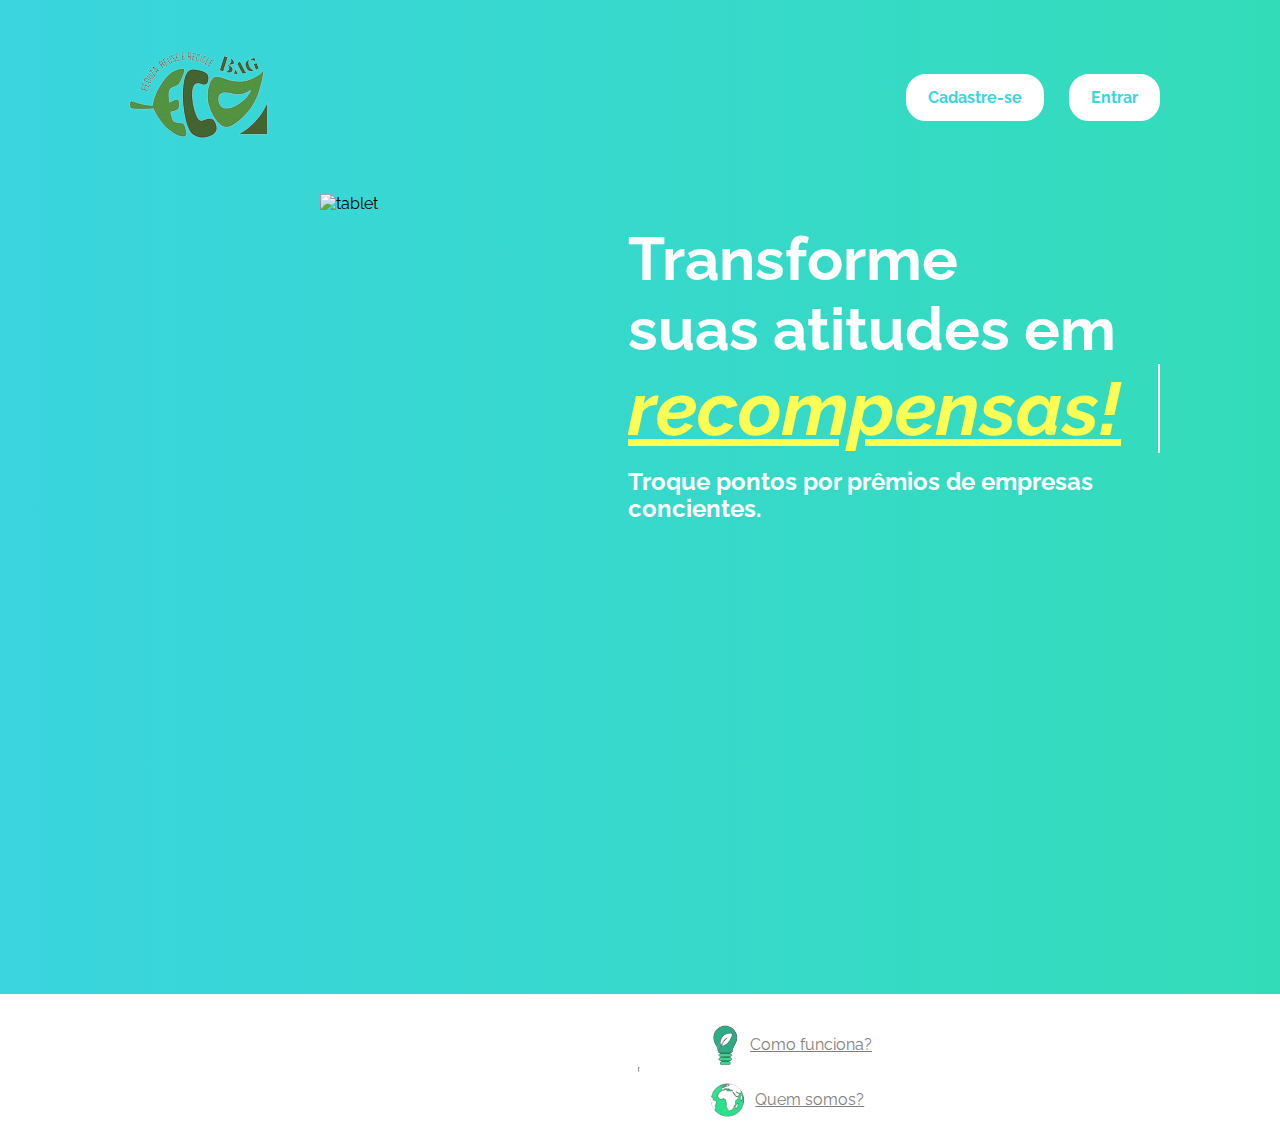
==== index.html @ 2867a0f7 "Teste" ====
<!DOCTYPE html>
<html lang="pt-BR">

<head>
    <meta charset="UTF-8">
    <meta name="viewport" content="width=device-width, initial-scale=1.0">
    <title>Ecobag</title>
    <link rel="stylesheet" href="./css/style.css">
</head>
<body>

    <header>
        <div class="logoeco">
            <img src="./img/LogoEcoBag.png" alt="logo ecobag">
        </div>
        <nav>
            <ul>
                <li id="cadastro"><a href="./cadastro/index.html"><button id="button-cadastro">Cadastre-se</button></a></li>
                <li id="entrar"><a href="./login/login.html"><button id="button-login">Entrar</button></a></li>
            </ul>
        </nav>
    </header>
    <main class="main">
        <div class="main-col1">
            <img src="" alt="tablet" height="800px">
        </div>
        <div class="main-col2">
            <h1 id="tit_topo">Transforme</h1>
            <h1>suas atitudes em</h1>
            <h1 id="amarelo">recompensas!</h1>
            <p>Troque pontos por prêmios de empresas concientes.</p>
        </div>
    </main>
    <section class="secao1">
        <hr>
        <ul>
            <li><img src="./img/IconeLampada-como funciona.png" alt="lampada" height="60px"><a href="http://"
                    rel="noopener noreferrer">Como funciona?</a></li>
            <li><img src="./img/IconeMundo-quem somos.png" alt="globo" height="50px"><a href="http://"
                    rel="noopener noreferrer">Quem somos?</a></li>
        </ul>
    </section>
</body>

</html>
---- css/style.css ----
@import url('https://fonts.googleapis.com/css2?family=Raleway:ital,wght@0,100..900;1,100..900&display=swap');

* {
    padding: 0;
    margin: 0;
    box-sizing: border-box;
    font-size: 16px;
    font-family: "Raleway", sans-serif;
    --espaço-margem: 60px 120px;
    --cor-de-fundo: #3AD5DF, #2CE392, #44D7E4;
}

body{
    background: linear-gradient(
        to right, #3AD5DF,
        #2CE392, #44D7E4);
    background-size: 400%, 400%;
    animation: animate-background 10s infinite ease-in-out;
}

@keyframes animate-background{
    0%{
        background-position: 0 50%;
    }
    50%{
        background-position: 100% 50%;
    }
    100%{
        background-position: 0 50%;
    }
}


header{
    padding: var(--espaço-margem);
    display: flex;
    justify-content: space-between;
    align-items: center;
    padding-top: 20px;
    padding-bottom: 20px;
}

.logoeco{
    height: 154px;
}

nav ul{
    display: flex;
    list-style: none;
    gap: 25px;
}

nav ul li button{
    text-decoration: none;
    font-weight: bold;
    color:#3AD5DF;
}

nav ul li button{
    background-color: white;
    color:#3AD5DF;
    border-radius: 20px;
    border: solid 2px white;
    padding: 12px 20px 12px 20px;
}

nav ul li button:hover{
    background-color: #2CE392;
    color: white;
}

.main{
    display: flex;
    gap: 50px;
    padding: var(--espaço-margem);
    padding-top: 0;
    padding-bottom: 0;
}

.main-col1{
    width: 50%;
    display: flex;
    justify-content: center;
    align-items: center;
}

.main-col2 h1{
    width: 100%;
    color: white;
    font-size: 60px;
}

.main h1#amarelo{
    color: rgb(255, 255, 84);
    text-decoration-line: underline;
    font-style: italic;
    font-size: 75px;
    -webkit-text-stroke: 0vw white;
    border-right: 2px solid white;
    overflow: hidden;
    animation: animate 6s linear infinite;
}

@keyframes animate{
    0%, 10%, 100%
    {
        width: 0;
    }
    70%, 90%
    {
        width: 100%;
    }
}

.main-col2 h1#tit_topo{
    width: 100%;
    padding-top: 30px;
}

.main-col2 p{
    color:white;
    font-weight: bold;
    font-size: 23.5px;
    padding-top: 15px;
    padding-bottom: 8px;
}

.secao1{
    background-color: white;
    height: 150px;
    display: flex;
    justify-content: right;
    align-items: center;
}

hr{
    background-color: rgb(221, 221, 221);
    height: 5px;
}

.secao1 ul{
    display: flex;
    flex-direction: column;
    list-style: none;
    width: 50%;
    padding-left: 60px;
}

.secao1 ul li{
    display: flex;
    justify-content: left;
    align-items: center;
    padding-right: 120px;
}

.secao1 ul li a{
    text-align: center;
    color: gray;
}
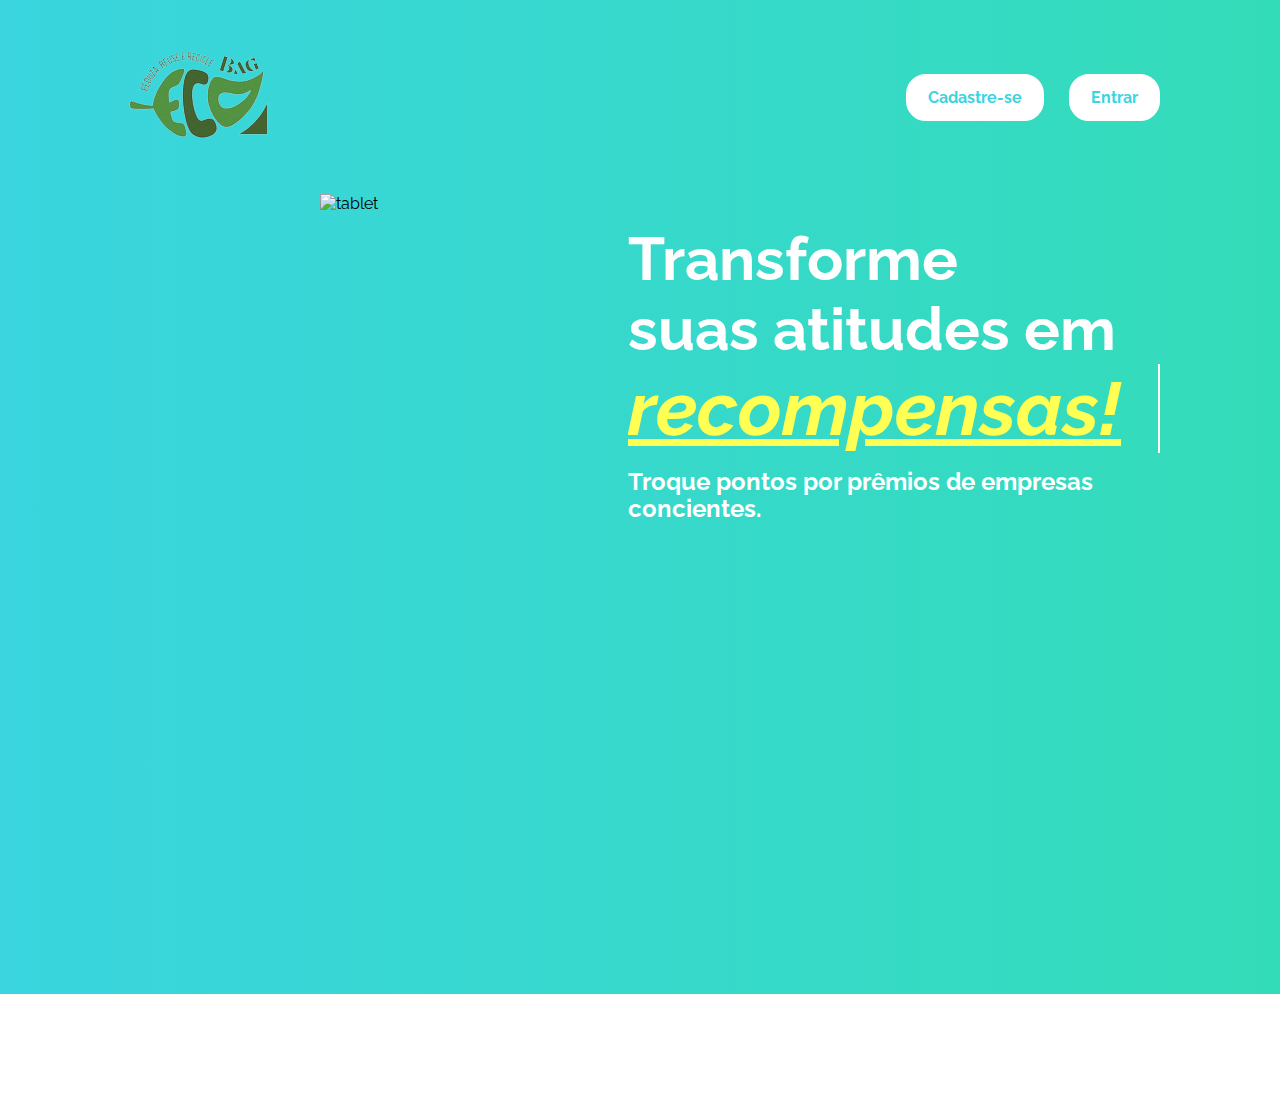
==== commit aaa2b244: "13/09" ====
--- a/index.html
+++ b/index.html
@@ -7,6 +7,7 @@
     <title>Ecobag</title>
     <link rel="stylesheet" href="./css/style.css">
 </head>
+
 <body>
 
     <header>
@@ -15,7 +16,8 @@
         </div>
         <nav>
             <ul>
-                <li id="cadastro"><a href="./cadastro/index.html"><button id="button-cadastro">Cadastre-se</button></a></li>
+                <li id="cadastro"><a href="./cadastro/cadastroselect.html"><button
+                            id="button-cadastro">Cadastre-se</button></a></li>
                 <li id="entrar"><a href="./login/login.html"><button id="button-login">Entrar</button></a></li>
             </ul>
         </nav>
@@ -32,13 +34,6 @@
         </div>
     </main>
     <section class="secao1">
-        <hr>
-        <ul>
-            <li><img src="./img/IconeLampada-como funciona.png" alt="lampada" height="60px"><a href="http://"
-                    rel="noopener noreferrer">Como funciona?</a></li>
-            <li><img src="./img/IconeMundo-quem somos.png" alt="globo" height="50px"><a href="http://"
-                    rel="noopener noreferrer">Quem somos?</a></li>
-        </ul>
     </section>
 </body>
 
--- a/css/style.css
+++ b/css/style.css
@@ -10,28 +10,29 @@
     --cor-de-fundo: #3AD5DF, #2CE392, #44D7E4;
 }
 
-body{
-    background: linear-gradient(
-        to right, #3AD5DF,
-        #2CE392, #44D7E4);
+body {
+    background: linear-gradient(to right, #3AD5DF,
+            #2CE392, #44D7E4);
     background-size: 400%, 400%;
     animation: animate-background 10s infinite ease-in-out;
 }
 
-@keyframes animate-background{
-    0%{
+@keyframes animate-background {
+    0% {
         background-position: 0 50%;
     }
-    50%{
+
+    50% {
         background-position: 100% 50%;
     }
-    100%{
+
+    100% {
         background-position: 0 50%;
     }
 }
 
 
-header{
+header {
     padding: var(--espaço-margem);
     display: flex;
     justify-content: space-between;
@@ -40,36 +41,37 @@
     padding-bottom: 20px;
 }
 
-.logoeco{
+.logoeco {
     height: 154px;
 }
 
-nav ul{
+nav ul {
     display: flex;
     list-style: none;
     gap: 25px;
 }
 
-nav ul li button{
+nav ul li button {
     text-decoration: none;
     font-weight: bold;
-    color:#3AD5DF;
+    color: #3AD5DF;
 }
 
-nav ul li button{
+nav ul li button {
     background-color: white;
-    color:#3AD5DF;
+    color: #3AD5DF;
     border-radius: 20px;
     border: solid 2px white;
     padding: 12px 20px 12px 20px;
 }
 
-nav ul li button:hover{
+nav ul li button:hover {
     background-color: #2CE392;
     color: white;
 }
 
-.main{
+.main {
+
     display: flex;
     gap: 50px;
     padding: var(--espaço-margem);
@@ -77,20 +79,20 @@
     padding-bottom: 0;
 }
 
-.main-col1{
+.main-col1 {
     width: 50%;
     display: flex;
     justify-content: center;
     align-items: center;
 }
 
-.main-col2 h1{
+.main-col2 h1 {
     width: 100%;
     color: white;
     font-size: 60px;
 }
 
-.main h1#amarelo{
+.main h1#amarelo {
     color: rgb(255, 255, 84);
     text-decoration-line: underline;
     font-style: italic;
@@ -101,44 +103,47 @@
     animation: animate 6s linear infinite;
 }
 
-@keyframes animate{
-    0%, 10%, 100%
-    {
+@keyframes animate {
+
+    0%,
+    10%,
+    100% {
         width: 0;
     }
-    70%, 90%
-    {
+
+    70%,
+    90% {
         width: 100%;
     }
 }
 
-.main-col2 h1#tit_topo{
+.main-col2 h1#tit_topo {
     width: 100%;
     padding-top: 30px;
 }
 
-.main-col2 p{
-    color:white;
+.main-col2 p {
+    color: white;
     font-weight: bold;
     font-size: 23.5px;
     padding-top: 15px;
     padding-bottom: 8px;
 }
 
-.secao1{
+.secao1 {
     background-color: white;
-    height: 150px;
+    height: 100px;
     display: flex;
     justify-content: right;
     align-items: center;
 }
 
-hr{
+hr {
     background-color: rgb(221, 221, 221);
     height: 5px;
 }
 
-.secao1 ul{
+.secao1 ul {
     display: flex;
     flex-direction: column;
     list-style: none;
@@ -146,14 +151,14 @@
     padding-left: 60px;
 }
 
-.secao1 ul li{
+.secao1 ul li {
     display: flex;
     justify-content: left;
     align-items: center;
     padding-right: 120px;
 }
 
-.secao1 ul li a{
+.secao1 ul li a {
     text-align: center;
     color: gray;
 }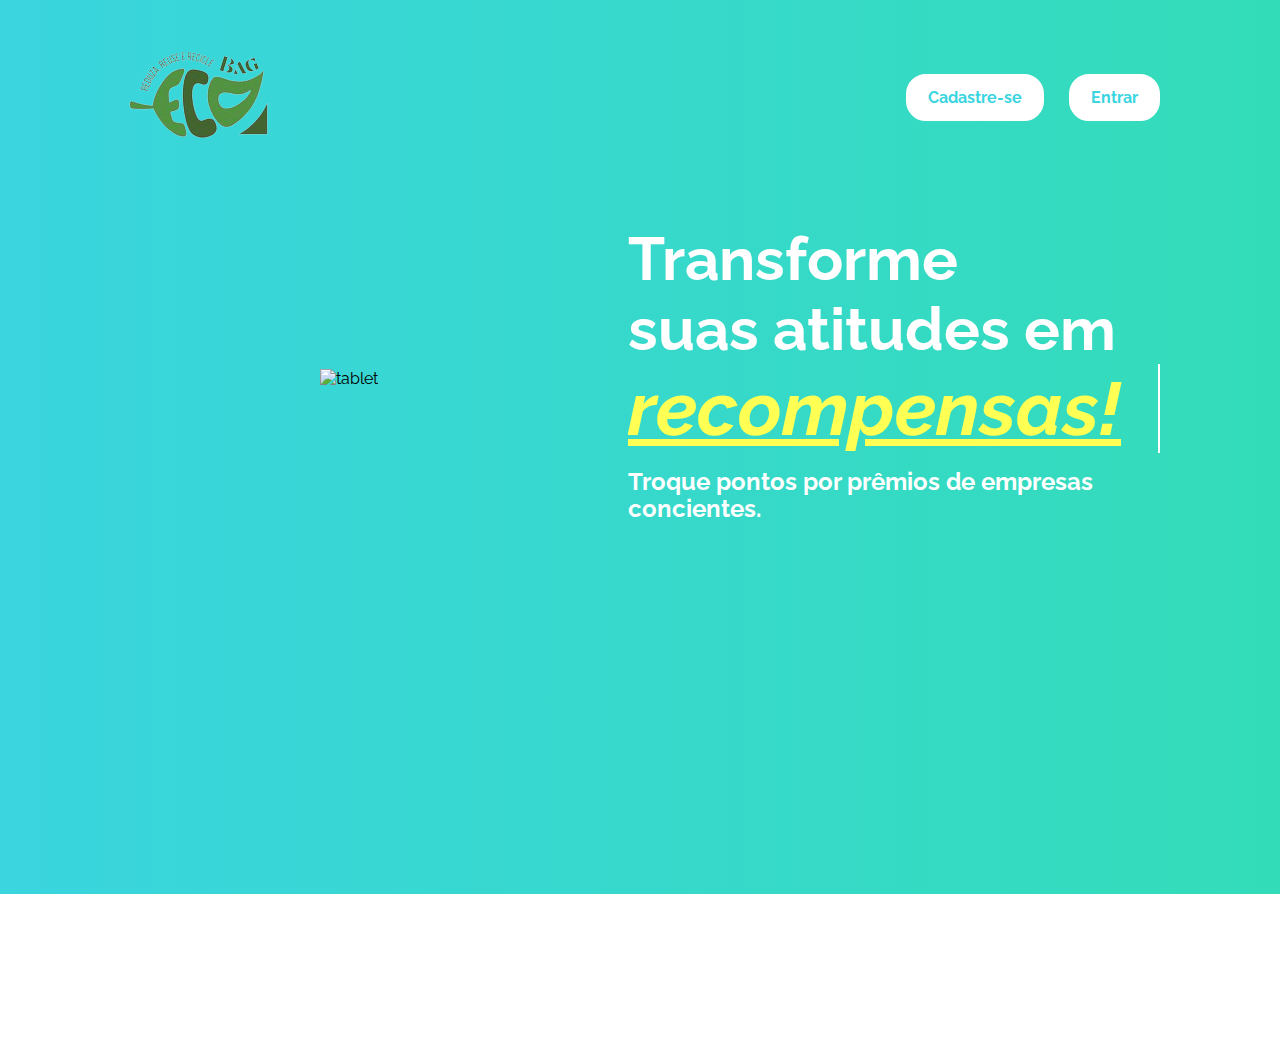
==== commit 9e1f253c: "sim" ====
--- a/index.html
+++ b/index.html
@@ -32,9 +32,9 @@
             <h1 id="amarelo">recompensas!</h1>
             <p>Troque pontos por prêmios de empresas concientes.</p>
         </div>
+
     </main>
-    <section class="secao1">
-    </section>
+    <footer></footer>
 </body>
 
 </html>--- a/css/style.css
+++ b/css/style.css
@@ -31,6 +31,23 @@
     }
 }
 
+@keyframes animate {
+
+    0%,
+    10%,
+    100% {
+        width: 0;
+    }
+
+    70%,
+    90% {
+        width: 100%;
+    }
+}
+
+body {
+    height: 700px;
+}
 
 header {
     padding: var(--espaço-margem);
@@ -71,7 +88,7 @@
 }
 
 .main {
-
+    height: 100%;
     display: flex;
     gap: 50px;
     padding: var(--espaço-margem);
@@ -80,10 +97,15 @@
 }
 
 .main-col1 {
+    height: 100%;
     width: 50%;
     display: flex;
     justify-content: center;
     align-items: center;
+}
+
+.main-col1 img {
+    height: 50%;
 }
 
 .main-col2 h1 {
@@ -103,20 +125,6 @@
     animation: animate 6s linear infinite;
 }
 
-@keyframes animate {
-
-    0%,
-    10%,
-    100% {
-        width: 0;
-    }
-
-    70%,
-    90% {
-        width: 100%;
-    }
-}
-
 .main-col2 h1#tit_topo {
     width: 100%;
     padding-top: 30px;
@@ -130,35 +138,7 @@
     padding-bottom: 8px;
 }
 
-.secao1 {
+footer {
+    height: 150px;
     background-color: white;
-    height: 100px;
-    display: flex;
-    justify-content: right;
-    align-items: center;
-}
-
-hr {
-    background-color: rgb(221, 221, 221);
-    height: 5px;
-}
-
-.secao1 ul {
-    display: flex;
-    flex-direction: column;
-    list-style: none;
-    width: 50%;
-    padding-left: 60px;
-}
-
-.secao1 ul li {
-    display: flex;
-    justify-content: left;
-    align-items: center;
-    padding-right: 120px;
-}
-
-.secao1 ul li a {
-    text-align: center;
-    color: gray;
 }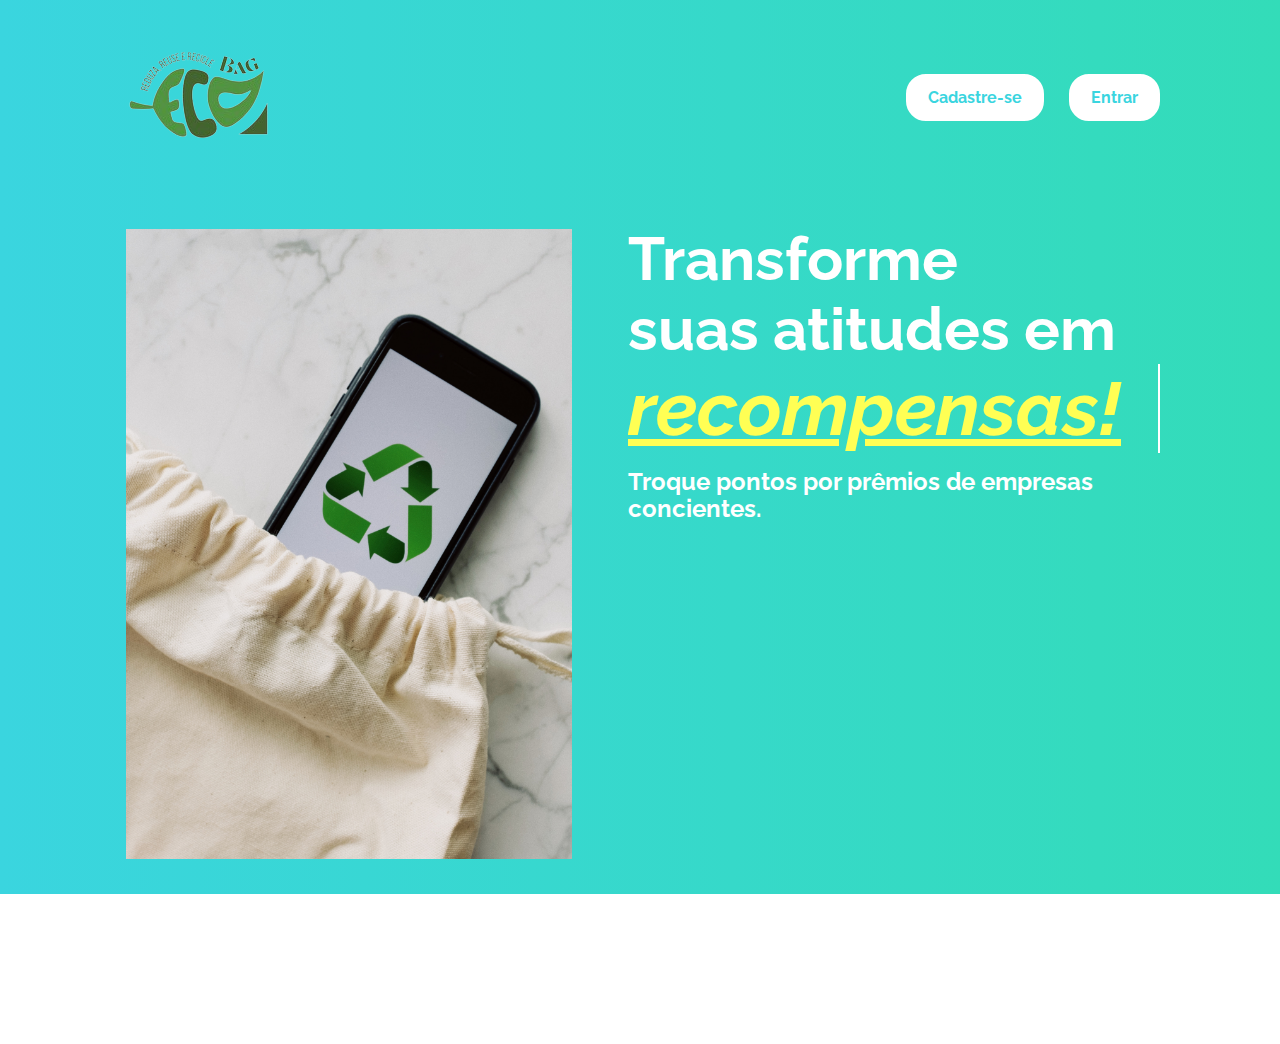
==== commit d2ef4021: "imagem tela inicial" ====
--- a/index.html
+++ b/index.html
@@ -18,13 +18,13 @@
             <ul>
                 <li id="cadastro"><a href="./cadastro/cadastroselect.html"><button
                             id="button-cadastro">Cadastre-se</button></a></li>
-                <li id="entrar"><a href="./login/login.html"><button id="button-login">Entrar</button></a></li>
+                <li id="entrar"><a href="./login/loginselect.html"><button id="button-login">Entrar</button></a></li>
             </ul>
         </nav>
     </header>
     <main class="main">
         <div class="main-col1">
-            <img src="" alt="tablet" height="800px">
+            <img src="./img/imagem-tela-início.png" alt="tablet" height="800px">
         </div>
         <div class="main-col2">
             <h1 id="tit_topo">Transforme</h1>
--- a/css/style.css
+++ b/css/style.css
@@ -105,7 +105,7 @@
 }
 
 .main-col1 img {
-    height: 50%;
+    height: 90%;
 }
 
 .main-col2 h1 {
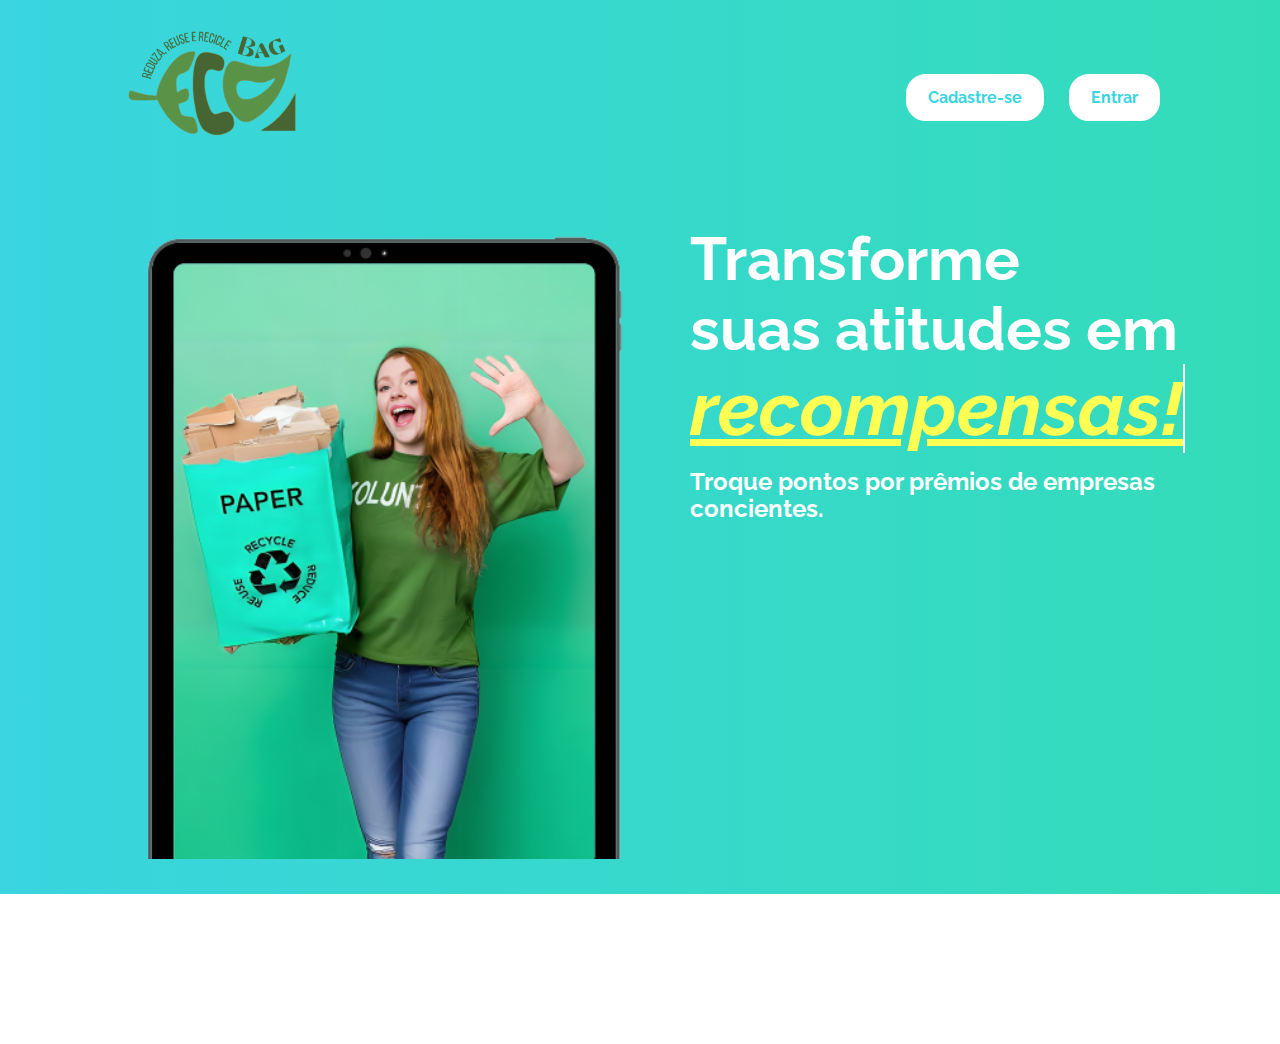
==== commit 55cc6272: "13/11" ====
--- a/index.html
+++ b/index.html
@@ -12,7 +12,7 @@
 
     <header>
         <div class="logoeco">
-            <img src="./img/LogoEcoBag.png" alt="logo ecobag">
+            <img src="./img/logo-vetorizada.png" alt="logo ecobag">
         </div>
         <nav>
             <ul>
@@ -24,7 +24,7 @@
     </header>
     <main class="main">
         <div class="main-col1">
-            <img src="./img/imagem-tela-início.png" alt="tablet" height="800px">
+            <img src="./img/tablet-telainicial].png" alt="tablet" height="800px">
         </div>
         <div class="main-col2">
             <h1 id="tit_topo">Transforme</h1>
--- a/css/style.css
+++ b/css/style.css
@@ -60,6 +60,10 @@
 
 .logoeco {
     height: 154px;
+}
+
+.logoeco img {
+    height: 80%;
 }
 
 nav ul {
